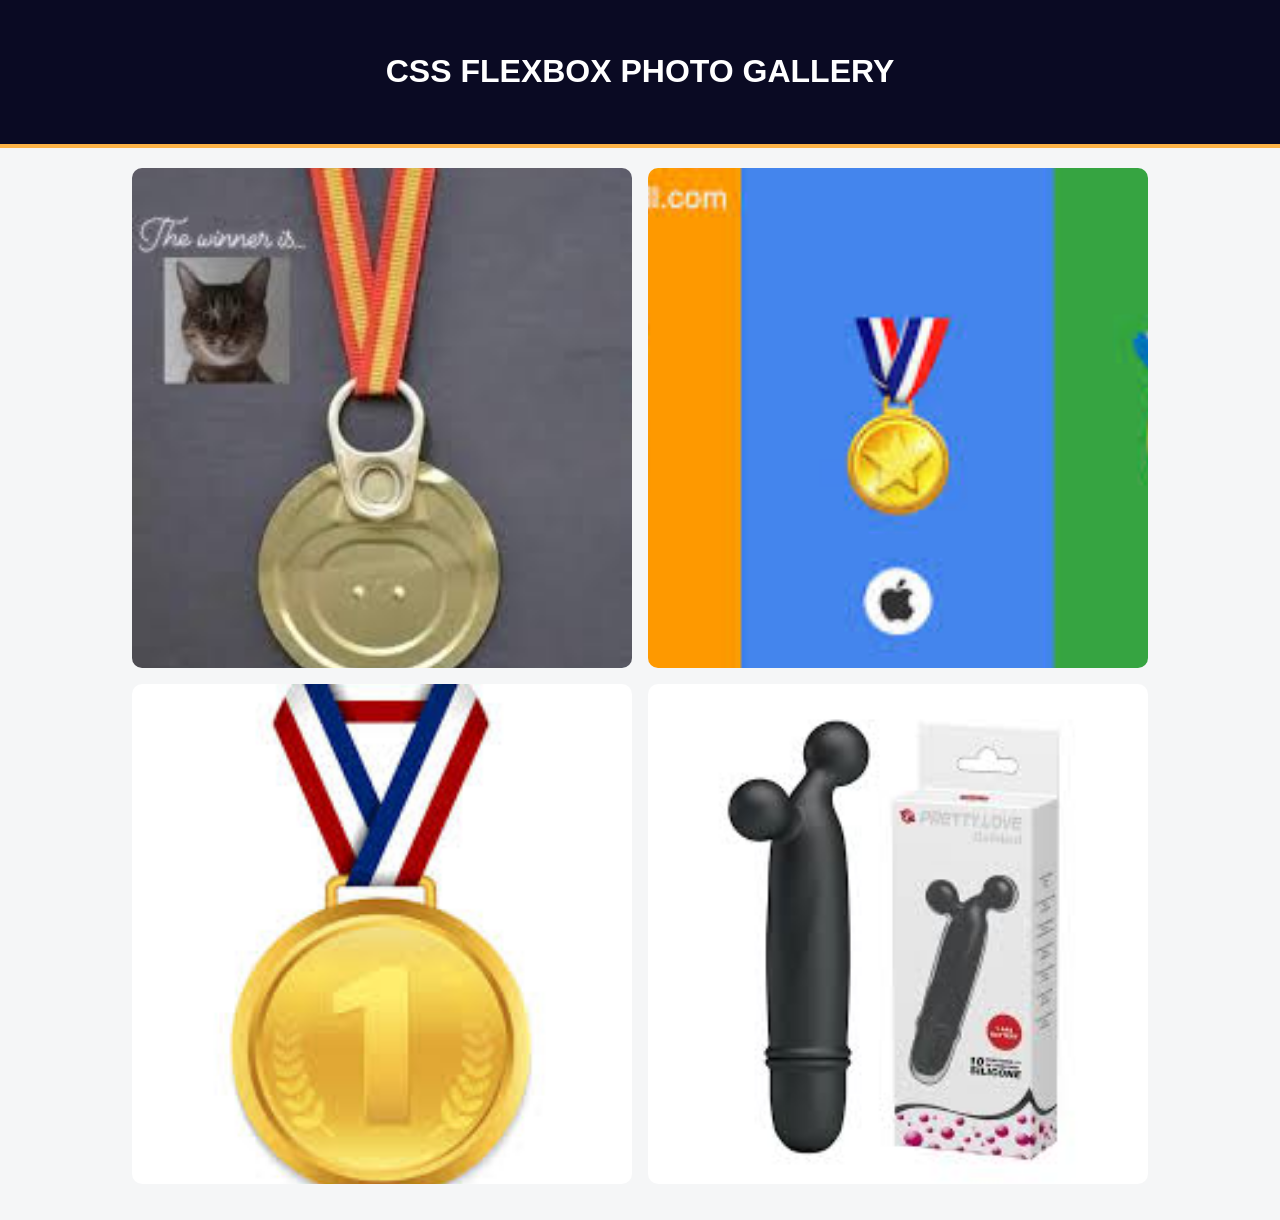
==== index7.html @ d76fa919 "upload source code" ====
<!DOCTYPE html>
<html lang="en">
  <head>
    <meta charset="utf-8">
    <meta name="viewport" content="width=device-width, initial-scale=1.0">
    <title>Photo Gallery</title>
    <link rel="stylesheet" href="styles7.css">
  </head>
  <body>
    <header class="header">
      <h1>css flexbox photo gallery</h1>
    </header>
    <div class="gallery">
      <img src="images (1).jpg">
      <img src="images (2).jpg" class="buc2">
      <img src="images.jpg">
      <img src="tải xuống.jpg">
    </div>
  </body>
</html>
---- styles7.css ----
* {
  box-sizing: border-box;
}

body {
  margin: 0;
  font-family: sans-serif;
  background: #f5f6f7;
}

.header {
  text-align: center;
  text-transform: uppercase;
  padding: 32px;
  background-color: #0a0a23;
  color: #fff;
  border-bottom: 4px solid #fdb347;
}

.gallery {
  display: flex;
  flex-direction: row;
  flex-wrap: wrap;
  justify-content: center;
  align-items: center;
  gap: 16px;
  max-width: 1400px;
  margin: 0 auto;
  padding: 20px 10px;
}

.gallery img {
  width: 100%;
  max-width: 500px;
  height: 500px;
  object-fit: cover;
  border-radius: 10px;
}

.gallery::after {
  content: "";
  width: 350px;
}

.buc2{
  width: 200px;
}
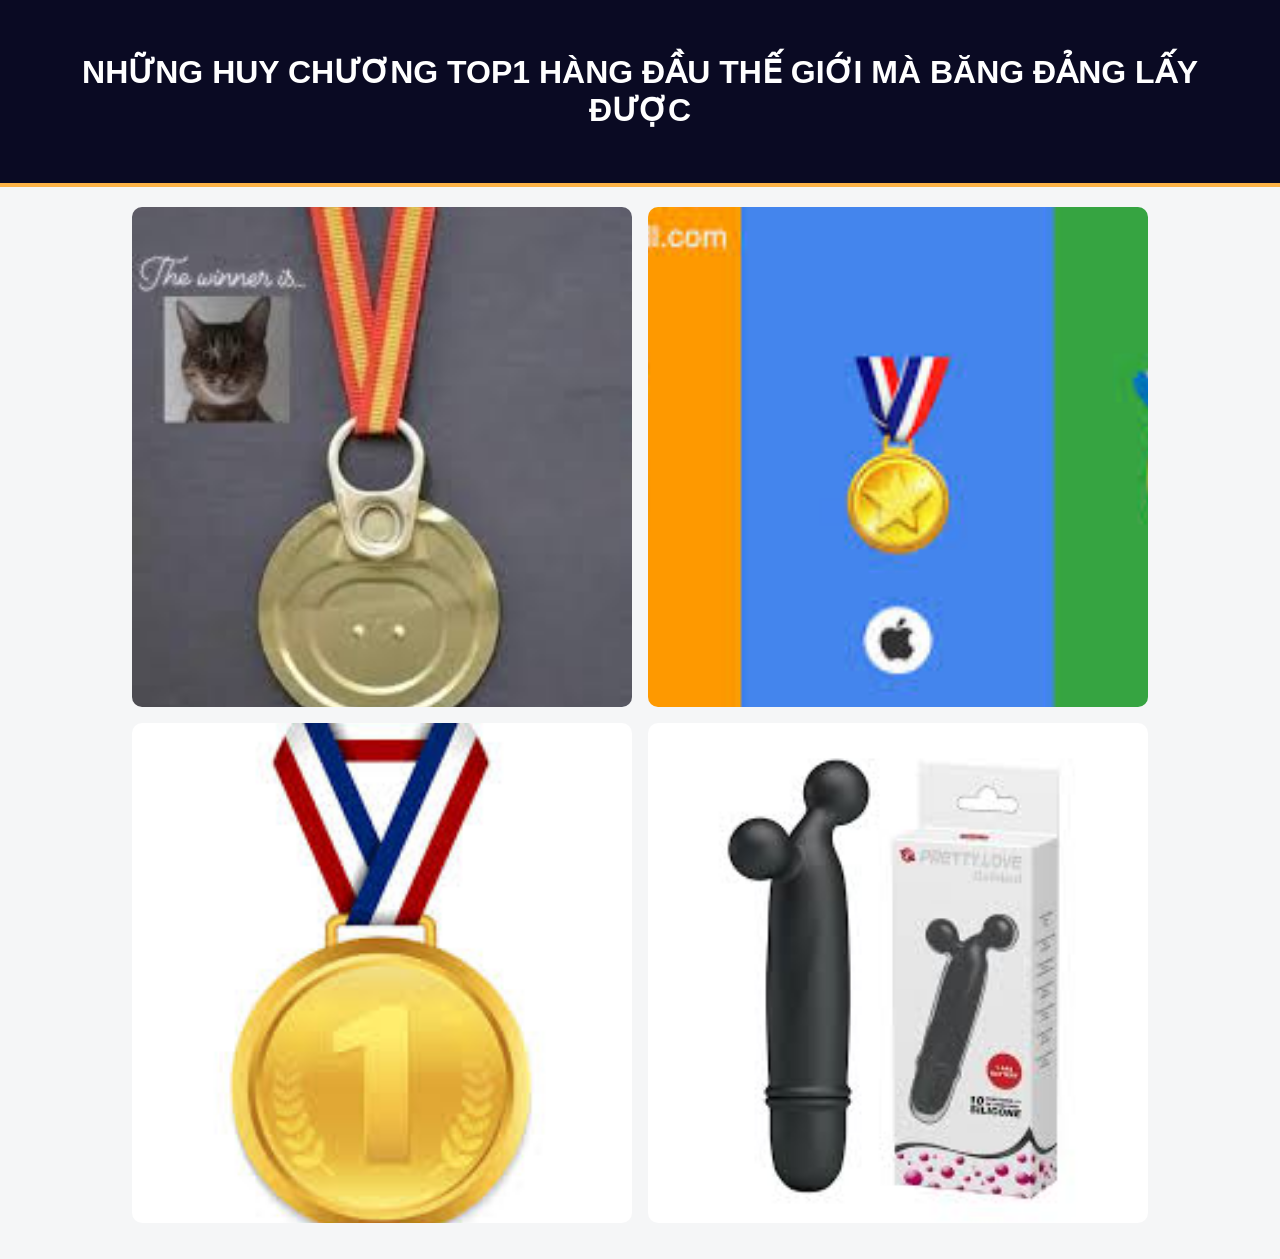
==== commit 86fb96a1: "Add index.html" ====
--- a/index7.html
+++ b/index7.html
@@ -8,7 +8,7 @@
   </head>
   <body>
     <header class="header">
-      <h1>css flexbox photo gallery</h1>
+      <h1>Những Huy Chương Top1 Hàng Đầu Thế Giới Mà Băng Đảng Lấy Được</h1>
     </header>
     <div class="gallery">
       <img src="images (1).jpg">
